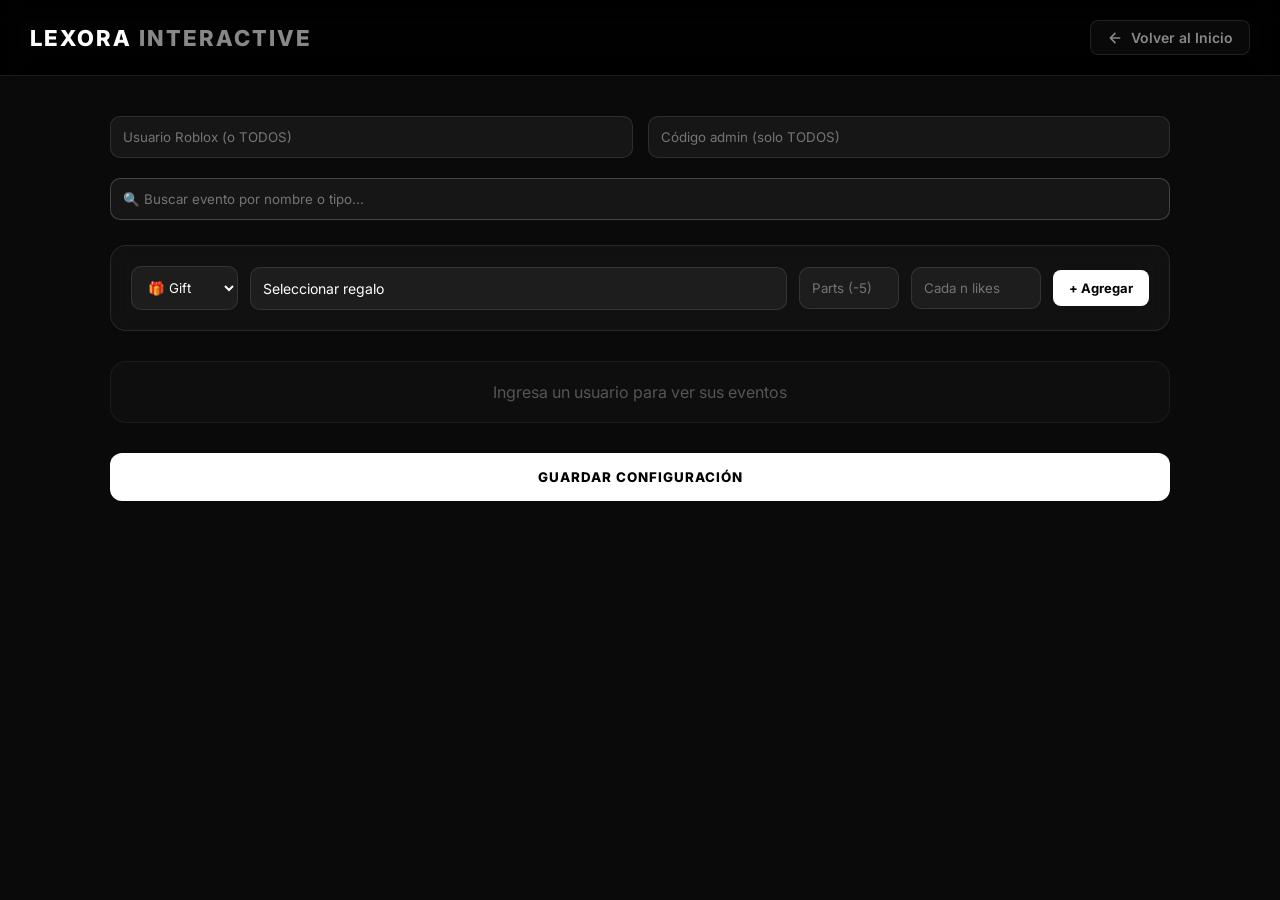
==== public/interactivo.html @ b0eba1b8 "Rename interactivoR.html to interactivo.html" ====
<!DOCTYPE html>
<html lang="es">
<head>
<meta charset="UTF-8">
<meta name="viewport" content="width=device-width, initial-scale=1.0">
<title>Lexora Interactive | Dashboard</title>
<link href="https://fonts.googleapis.com/css2?family=Inter:wght@400;600;700;800&display=swap" rel="stylesheet">

<style>
    /* RESET Y BASES */
    *{margin:0;padding:0;box-sizing:border-box;font-family:'Inter',sans-serif;}

    body{
        background:#0a0a0a;
        color:#ffffff;
        /* Eliminado el gradiente púrpura por un look sólido y limpio */
        min-height: 100vh;
    }

    /* HEADER MONOCROMÁTICO */
    .header {
        display: flex;
        justify-content: space-between;
        align-items: center;
        padding: 20px 30px;
        background: rgba(0, 0, 0, 0.9);
        backdrop-filter: blur(12px);
        border-bottom: 1px solid rgba(255, 255, 255, 0.1);
        position: sticky;
        top: 0;
        z-index: 100;
    }

    .logo {
        font-size: 22px;
        font-weight: 800;
        letter-spacing: 2px;
        color: #fff;
    }

    /* BOTÓN VOLVER */
    .back-btn {
        text-decoration: none;
        color: #888;
        background: rgba(255, 255, 255, 0.03);
        padding: 8px 16px;
        border-radius: 8px;
        font-size: 14px;
        font-weight: 600;
        border: 1px solid rgba(255, 255, 255, 0.1);
        transition: 0.3s;
        display: flex;
        align-items: center;
        gap: 8px;
    }

    .back-btn:hover {
        background: #fff;
        color: #000;
        border-color: #fff;
    }

    /* CONTAINER */
    .container{
        padding: 40px 20px;
        max-width: 1100px;
        margin: auto;
    }

    /* GRID DE INPUTS */
    .top-controls {
        display: grid;
        grid-template-columns: 1fr 1fr;
        gap: 15px;
        margin-bottom: 20px;
    }

    input, select{
        padding:12px;
        border-radius:10px;
        border:1px solid rgba(255,255,255,0.1);
        background:rgba(255,255,255,0.05);
        color:white;
        outline:none;
        transition:0.2s;
    }

    input:focus, select:focus{
        border-color:#fff;
        box-shadow:0 0 10px rgba(255,255,255,0.1);
    }

    .search{
        width:100%;
        margin-bottom: 25px;
        border-color: rgba(255,255,255,0.2);
    }

    /* PANEL DE AGREGAR */
    .add-box{
        display:flex;
        gap:12px;
        flex-wrap:wrap;
        margin-bottom:30px;
        padding:20px;
        border-radius:16px;
        background: rgba(255,255,255,0.03);
        border: 1px solid rgba(255,255,255,0.1);
        backdrop-filter: blur(10px);
        align-items: center;
    }

    /* SELECTOR */
    .selector{ position:relative; min-width:200px; flex: 1; }
    .selected{
        background:rgba(255,255,255,0.05);
        padding:12px;
        border-radius:10px;
        cursor:pointer;
        border:1px solid rgba(255,255,255,0.1);
        font-size: 14px;
    }

    .disabled-selector {
        opacity: 0.3;
        pointer-events: none;
    }

    .dropdown{
        position:absolute;
        width:100%;
        max-height:250px;
        overflow-y:auto;
        background:#111;
        border-radius:12px;
        margin-top:5px;
        display:none;
        border:1px solid rgba(255,255,255,0.2);
        z-index:110;
    }

    .item{
        display:flex;
        align-items:center;
        gap:10px;
        padding:10px;
        cursor:pointer;
        transition:0.2s;
    }
    .item:hover{ background:rgba(255,255,255,0.1); }
    .item img{ 
        width:30px; 
        height:30px; 
        border-radius: 4px; 
        filter: grayscale(1); /* Opcional: imágenes en BN */
    }

    /* TABLA */
    .table-container {
        width: 100%;
        overflow-x: auto;
        background: rgba(255,255,255,0.02);
        border-radius: 16px;
        border: 1px solid rgba(255,255,255,0.05);
    }

    .table{
        width:100%;
        border-collapse:collapse;
    }

    .table th{
        padding:15px;
        text-align:left;
        color:#888;
        font-size:11px;
        text-transform: uppercase;
        letter-spacing:1.5px;
        background: rgba(255,255,255,0.05);
    }

    .row td{
        padding:15px;
        border-bottom:1px solid rgba(255,255,255,0.05);
        font-size: 14px;
    }

    /* BOTONES */
    .btn{
        padding:10px 16px;
        border:none;
        border-radius:8px;
        cursor:pointer;
        font-weight:700;
        transition:0.2s;
        font-size: 13px;
    }

    .test{ 
        background:#fff; 
        color:#000; 
    }
    .test:hover { 
        background: #ccc; 
        transform: translateY(-2px); 
    }

    .delete-btn { 
        background: transparent; 
        color: #888; 
        border: 1px solid rgba(255, 255, 255, 0.2); 
    }
    .delete-btn:hover { 
        background: #ff3333; /* Un toque de rojo para peligro es estándar, pero puedes usar #fff para BN total */
        color: white; 
        border-color: #ff3333;
    }

    .save{
        margin-top:30px;
        width:100%;
        padding:16px;
        border-radius:12px;
        background: #fff; /* Fondo blanco */
        color: #000; /* Texto negro */
        font-weight:800;
        border:none;
        cursor: pointer;
        text-transform: uppercase;
        letter-spacing: 1px;
        transition: 0.3s;
    }
    .save:hover { 
        background: #eee;
        box-shadow: 0 5px 20px rgba(255, 255, 255, 0.1); 
    }

</style>
</head>

<body>

<header class="header">
    <div class="logo">LEXORA <span style="color:#888">INTERACTIVE</span></div>
    <a href="index.html" class="back-btn">
        <svg width="16" height="16" viewBox="0 0 24 24" fill="none" stroke="currentColor" stroke-width="2.5" stroke-linecap="round" stroke-linejoin="round"><path d="M19 12H5M12 19l-7-7 7-7"/></svg>
        Volver al Inicio
    </a>
</header>

<div class="container">

    <div class="top-controls">
        <input id="robloxUser" placeholder="Usuario Roblox (o TODOS)">
        <input id="adminCode" type="password" placeholder="Código admin (solo TODOS)">
    </div>

    <input class="search" placeholder="🔍 Buscar evento por nombre o tipo..." onkeyup="filter()" id="search">

    <div class="add-box">
        <select id="type" onchange="checkType()">
            <option value="gift">🎁 Gift</option>
            <option value="like">❤️ Like</option>
            <option value="follow">➕ Follow</option>
            <option value="win">🏆 Win</option> 
        </select>

        <div id="giftSelector" class="selector">
            <div class="selected" onclick="toggleDropdown()" id="selectedBox">
                <span id="selectedText">Seleccionar regalo</span>
            </div>
            <div id="dropdown" class="dropdown"></div>
        </div>

        <input id="newParts" style="width: 100px;" placeholder="Parts (-5)">
        <input id="targetLikes" style="width: 130px;" placeholder="Cada n likes">
        <button class="btn test" onclick="add()">+ Agregar</button>
    </div>

    <div class="table-container">
        <table class="table" id="table"></table>
    </div>

    <button class="save" onclick="save()">Guardar Configuración</button>

</div>

<script>
    // La lógica de JavaScript se mantiene intacta
    let allEvents = JSON.parse(localStorage.getItem("eventsByUser")) || {}
    let selectedGift = ""
    let giftImages = {}

    function checkType() {
        const type = document.getElementById("type").value;
        const giftSelector = document.getElementById("selectedBox");
        const selectedText = document.getElementById("selectedText");

        if (type === "like" || type === "follow") {
            giftSelector.classList.add("disabled-selector");
            selectedText.innerText = "Ninguno";
            selectedGift = "Ninguno";
        } else {
            giftSelector.classList.remove("disabled-selector");
            selectedText.innerText = "Seleccionar regalo";
            selectedGift = "";
        }
    }

    function getUser(){
        const user = document.getElementById("robloxUser").value.trim()
        const code = document.getElementById("adminCode").value.trim()
        if(user.toLowerCase() === "todos"){
            if(code !== "admin24"){ return null }
            return "ALL_USERS"
        }
        return user || null;
    }

    function toggleDropdown(){
        const d = document.getElementById("dropdown")
        d.style.display = d.style.display === "block" ? "none" : "block"
    }

    async function loadGifts(){
        try {
            const res = await fetch("/gift-list")
            const gifts = await res.json()
            const dropdown = document.getElementById("dropdown")

            gifts.forEach(g=>{
                giftImages[g.name.toLowerCase()] = g.image
                const div = document.createElement("div")
                div.className = "item"
                div.innerHTML = `<img src="${g.image}" style="filter: grayscale(1)"><span>${g.name}</span>`
                div.onclick = ()=>{
                    selectedGift = g.name
                    document.getElementById("selectedText").innerText = g.name
                    dropdown.style.display = "none"
                }
                dropdown.appendChild(div)
            })
        } catch (e) { console.log("Error cargando regalos localmente") }
    }

    loadGifts()

    const table = document.getElementById("table")

    function render(){
        const user = getUser()
        if(!user) {
            table.innerHTML = "<tr><td style='text-align:center; padding:20px; color:#555;'>Ingresa un usuario para ver sus eventos</td></tr>";
            return;
        }

        table.innerHTML = `
        <tr>
            <th>Usuario</th>
            <th>Tipo</th>
            <th>Nombre</th>
            <th>Parts</th>
            <th>Meta</th>
            <th>Test</th>
            <th>Acción</th>
        </tr>`;

        if(!allEvents[user]) return

        Object.keys(allEvents[user]).forEach(name=>{
            const e = allEvents[user][name]
            const img = giftImages[name?.toLowerCase()]
            const row = document.createElement("tr")
            row.className="row"
            row.innerHTML = `
            <td>${user}</td>
            <td><span style="color:#fff; font-weight:bold">${e.type.toUpperCase()}</span></td>
            <td>${img?`<img src="${img}" style="width:20px; vertical-align:middle; margin-right:5px; filter: grayscale(1)">`:""} ${name}</td>
            <td><input value="${e.parts}" onchange="update('${name}',this.value)" style="width:60px; padding:5px;"></td>
            <td>${e.targetLikes||"-"}</td>
            <td>
                <input id="test-${name}" value="1" style="width:40px; padding:5px;">
                <button class="btn test" onclick="test('${name}')">TEST</button>
            </td>
            <td>
                <button class="btn delete-btn" onclick="deleteEvent('${name}')">Borrar</button>
            </td>`;
            table.appendChild(row)
        })
    }

    function add(){
        const user = getUser()
        if(!user) { alert("Usuario no válido"); return; }
        const type = document.getElementById("type").value
        const parts = Number(document.getElementById("newParts").value)
        const targetLikes = Number(document.getElementById("targetLikes").value)

        if(!allEvents[user]) allEvents[user] = {}
        let nameKey = (type === "gift") ? selectedGift : (type.charAt(0).toUpperCase() + type.slice(1));
        
        if(!nameKey || nameKey === "Seleccionar regalo") {
            alert("Selecciona un regalo primero");
            return;
        }

        let key = type==="gift"?selectedGift:type==="like"?"like_"+targetLikes:type;
        allEvents[user][key]={ type, parts, targetLikes, robloxUser:user }
        render()
    }

    function update(name,value){
        const user=getUser()
        if(allEvents[user][name]) allEvents[user][name].parts=Number(value)
    }

    function test(name){
        const user=getUser()
        alert(`Test enviado para ${name}`);
    }

    function deleteEvent(name) {
        const user = getUser()
        if(confirm(`¿Borrar evento: ${name}?`)) {
            delete allEvents[user][name] 
            render() 
            save() 
        }
    }

    function save(){
        localStorage.setItem("eventsByUser",JSON.stringify(allEvents))
        alert("¡Configuración guardada con éxito!")
    }

    function filter(){
        const s=document.getElementById("search").value.toLowerCase()
        document.querySelectorAll(".row").forEach(r=>{
            r.style.display=r.innerText.toLowerCase().includes(s)?"":"none"
        })
    }

    document.getElementById("robloxUser").addEventListener("input", render)
    render()
</script>

</body>
</html>
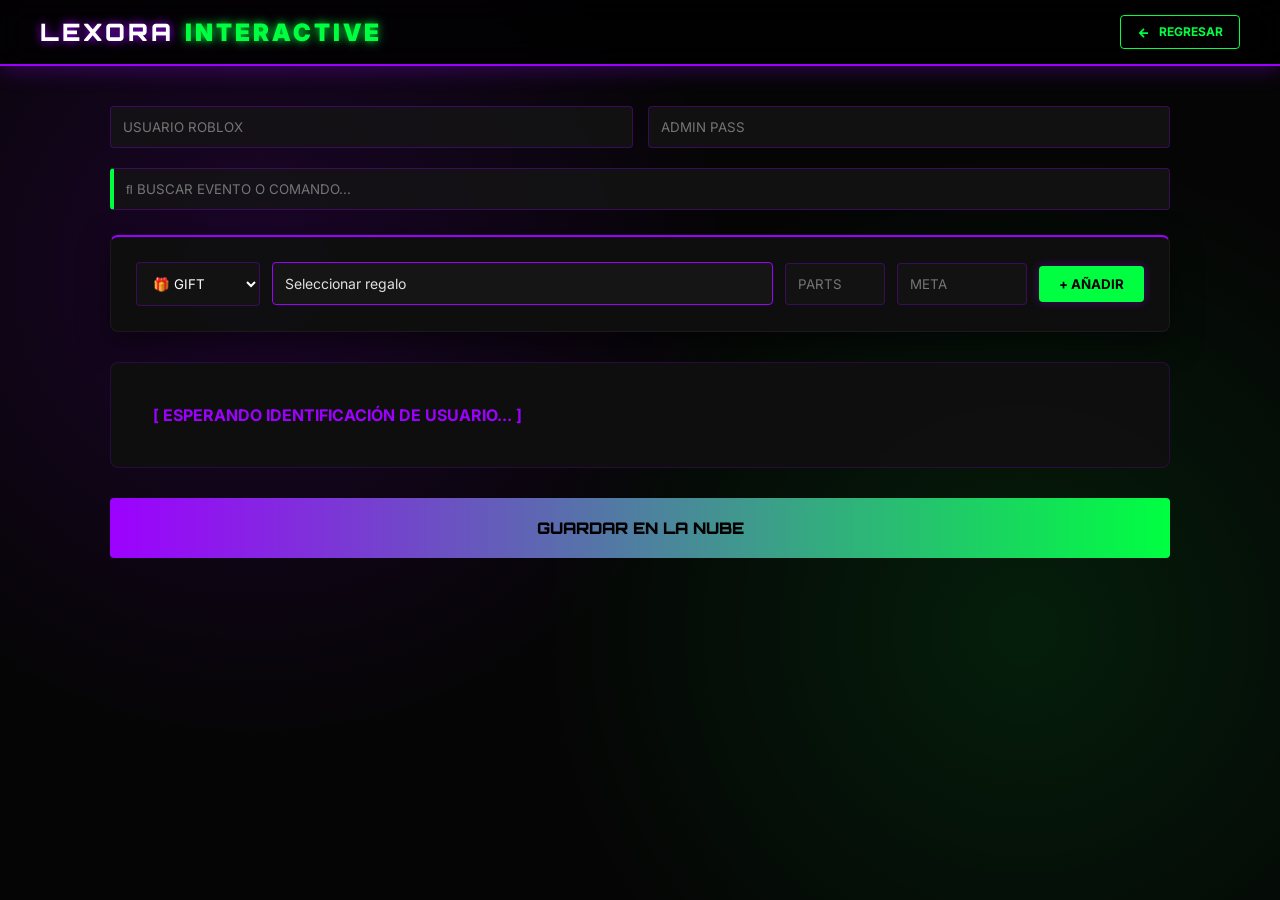
==== commit dbe49f7c: "Update interactivo.html" ====
--- a/public/interactivo.html
+++ b/public/interactivo.html
@@ -3,71 +3,85 @@
 <head>
 <meta charset="UTF-8">
 <meta name="viewport" content="width=device-width, initial-scale=1.0">
-<title>Lexora Interactive | Dashboard</title>
-<link href="https://fonts.googleapis.com/css2?family=Inter:wght@400;600;700;800&display=swap" rel="stylesheet">
+<title>Lexora Interactive | Gamer Dashboard</title>
+<link href="https://fonts.googleapis.com/css2?family=Orbitron:wght@400;700;900&family=Inter:wght@400;600&display=swap" rel="stylesheet">
 
 <style>
-    /* RESET Y BASES */
+    /* VARIABLES DE COLOR GAMER */
+    :root {
+        --neon-green: #00ff41;
+        --neon-purple: #9d00ff;
+        --dark-bg: #050505;
+        --card-bg: rgba(15, 15, 15, 0.95);
+        --glow: 0 0 10px rgba(157, 0, 255, 0.5);
+    }
+
     *{margin:0;padding:0;box-sizing:border-box;font-family:'Inter',sans-serif;}
 
-    body{
-        background:#0a0a0a;
-        color:#ffffff;
-        /* Eliminado el gradiente púrpura por un look sólido y limpio */
+    body {
+        background: var(--dark-bg);
+        color: #e0e0e0;
+        background-image: 
+            radial-gradient(circle at 20% 30%, rgba(157, 0, 255, 0.15) 0%, transparent 40%),
+            radial-gradient(circle at 80% 70%, rgba(0, 255, 65, 0.1) 0%, transparent 40%);
         min-height: 100vh;
     }
 
-    /* HEADER MONOCROMÁTICO */
+    h1, .logo, .save, th {
+        font-family: 'Orbitron', sans-serif;
+    }
+
+    /* HEADER GAMER */
     .header {
         display: flex;
         justify-content: space-between;
         align-items: center;
-        padding: 20px 30px;
-        background: rgba(0, 0, 0, 0.9);
-        backdrop-filter: blur(12px);
-        border-bottom: 1px solid rgba(255, 255, 255, 0.1);
+        padding: 15px 40px;
+        background: rgba(0, 0, 0, 0.8);
+        backdrop-filter: blur(15px);
+        border-bottom: 2px solid var(--neon-purple);
+        box-shadow: 0 4px 20px rgba(157, 0, 255, 0.3);
         position: sticky;
         top: 0;
         z-index: 100;
     }
 
     .logo {
-        font-size: 22px;
-        font-weight: 800;
-        letter-spacing: 2px;
+        font-size: 24px;
+        font-weight: 900;
+        letter-spacing: 3px;
         color: #fff;
-    }
-
-    /* BOTÓN VOLVER */
+        text-shadow: 0 0 10px var(--neon-purple);
+    }
+
+    .logo span { color: var(--neon-green); text-shadow: 0 0 10px var(--neon-green); }
+
     .back-btn {
         text-decoration: none;
-        color: #888;
-        background: rgba(255, 255, 255, 0.03);
+        color: var(--neon-green);
+        background: transparent;
         padding: 8px 16px;
-        border-radius: 8px;
-        font-size: 14px;
-        font-weight: 600;
-        border: 1px solid rgba(255, 255, 255, 0.1);
+        border-radius: 4px;
+        font-size: 12px;
+        font-weight: 700;
+        border: 1px solid var(--neon-green);
         transition: 0.3s;
-        display: flex;
-        align-items: center;
-        gap: 8px;
+        text-transform: uppercase;
     }
 
     .back-btn:hover {
-        background: #fff;
+        background: var(--neon-green);
         color: #000;
-        border-color: #fff;
-    }
-
-    /* CONTAINER */
-    .container{
+        box-shadow: 0 0 15px var(--neon-green);
+    }
+
+    .container {
         padding: 40px 20px;
         max-width: 1100px;
         margin: auto;
     }
 
-    /* GRID DE INPUTS */
+    /* INPUTS ESTILO HUD */
     .top-controls {
         display: grid;
         grid-template-columns: 1fr 1fr;
@@ -75,165 +89,136 @@
         margin-bottom: 20px;
     }
 
-    input, select{
-        padding:12px;
-        border-radius:10px;
-        border:1px solid rgba(255,255,255,0.1);
-        background:rgba(255,255,255,0.05);
-        color:white;
-        outline:none;
-        transition:0.2s;
-    }
-
-    input:focus, select:focus{
-        border-color:#fff;
-        box-shadow:0 0 10px rgba(255,255,255,0.1);
-    }
-
-    .search{
-        width:100%;
+    input, select {
+        padding: 12px;
+        border-radius: 4px;
+        border: 1px solid rgba(157, 0, 255, 0.3);
+        background: rgba(20, 20, 20, 0.8);
+        color: white;
+        outline: none;
+        transition: 0.3s;
+    }
+
+    input:focus, select:focus {
+        border-color: var(--neon-green);
+        box-shadow: 0 0 10px rgba(0, 255, 65, 0.3);
+    }
+
+    .search {
+        width: 100%;
         margin-bottom: 25px;
-        border-color: rgba(255,255,255,0.2);
+        border-left: 4px solid var(--neon-green);
     }
 
     /* PANEL DE AGREGAR */
-    .add-box{
-        display:flex;
-        gap:12px;
-        flex-wrap:wrap;
-        margin-bottom:30px;
-        padding:20px;
-        border-radius:16px;
-        background: rgba(255,255,255,0.03);
-        border: 1px solid rgba(255,255,255,0.1);
-        backdrop-filter: blur(10px);
+    .add-box {
+        display: flex;
+        gap: 12px;
+        flex-wrap: wrap;
+        margin-bottom: 30px;
+        padding: 25px;
+        border-radius: 8px;
+        background: var(--card-bg);
+        border: 1px solid rgba(255, 255, 255, 0.05);
+        border-top: 2px solid var(--neon-purple);
         align-items: center;
-    }
-
-    /* SELECTOR */
-    .selector{ position:relative; min-width:200px; flex: 1; }
-    .selected{
-        background:rgba(255,255,255,0.05);
-        padding:12px;
-        border-radius:10px;
-        cursor:pointer;
-        border:1px solid rgba(255,255,255,0.1);
+        box-shadow: 0 10px 30px rgba(0,0,0,0.5);
+    }
+
+    /* SELECTOR DROPDOWN */
+    .selected {
+        background: #151515;
+        padding: 12px;
+        border-radius: 4px;
+        cursor: pointer;
+        border: 1px solid var(--neon-purple);
         font-size: 14px;
     }
 
-    .disabled-selector {
-        opacity: 0.3;
-        pointer-events: none;
-    }
-
-    .dropdown{
-        position:absolute;
-        width:100%;
-        max-height:250px;
-        overflow-y:auto;
-        background:#111;
-        border-radius:12px;
-        margin-top:5px;
-        display:none;
-        border:1px solid rgba(255,255,255,0.2);
-        z-index:110;
-    }
-
-    .item{
-        display:flex;
-        align-items:center;
-        gap:10px;
-        padding:10px;
-        cursor:pointer;
-        transition:0.2s;
-    }
-    .item:hover{ background:rgba(255,255,255,0.1); }
-    .item img{ 
-        width:30px; 
-        height:30px; 
-        border-radius: 4px; 
-        filter: grayscale(1); /* Opcional: imágenes en BN */
-    }
-
-    /* TABLA */
+    .dropdown {
+        background: #111;
+        border: 1px solid var(--neon-purple);
+        box-shadow: 0 0 20px rgba(157, 0, 255, 0.2);
+    }
+
+    .item:hover { background: rgba(157, 0, 255, 0.2); color: var(--neon-green); }
+
+    /* TABLA CYBER */
     .table-container {
-        width: 100%;
-        overflow-x: auto;
-        background: rgba(255,255,255,0.02);
-        border-radius: 16px;
-        border: 1px solid rgba(255,255,255,0.05);
-    }
-
-    .table{
-        width:100%;
-        border-collapse:collapse;
-    }
-
-    .table th{
-        padding:15px;
-        text-align:left;
-        color:#888;
-        font-size:11px;
+        background: var(--card-bg);
+        border-radius: 8px;
+        border: 1px solid rgba(157, 0, 255, 0.2);
+        overflow: hidden;
+    }
+
+    .table th {
+        background: rgba(157, 0, 255, 0.1);
+        color: var(--neon-green);
+        padding: 18px;
+        font-size: 12px;
+        letter-spacing: 2px;
+    }
+
+    .row td {
+        padding: 15px;
+        border-bottom: 1px solid rgba(157, 0, 255, 0.1);
+        font-size: 14px;
+    }
+
+    .row:hover { background: rgba(255, 255, 255, 0.02); }
+
+    /* BOTONES */
+    .btn {
+        padding: 10px 20px;
+        border-radius: 4px;
+        cursor: pointer;
+        font-weight: 700;
         text-transform: uppercase;
-        letter-spacing:1.5px;
-        background: rgba(255,255,255,0.05);
-    }
-
-    .row td{
-        padding:15px;
-        border-bottom:1px solid rgba(255,255,255,0.05);
-        font-size: 14px;
-    }
-
-    /* BOTONES */
-    .btn{
-        padding:10px 16px;
-        border:none;
-        border-radius:8px;
-        cursor:pointer;
-        font-weight:700;
-        transition:0.2s;
-        font-size: 13px;
-    }
-
-    .test{ 
-        background:#fff; 
-        color:#000; 
+        transition: 0.3s;
+    }
+
+    .test { 
+        background: var(--neon-purple); 
+        color: white; 
+        border: none;
+        box-shadow: 0 0 10px rgba(157, 0, 255, 0.4);
     }
     .test:hover { 
-        background: #ccc; 
-        transform: translateY(-2px); 
+        background: #b133ff;
+        transform: scale(1.05);
     }
 
     .delete-btn { 
         background: transparent; 
-        color: #888; 
-        border: 1px solid rgba(255, 255, 255, 0.2); 
-    }
-    .delete-btn:hover { 
-        background: #ff3333; /* Un toque de rojo para peligro es estándar, pero puedes usar #fff para BN total */
-        color: white; 
-        border-color: #ff3333;
-    }
-
-    .save{
-        margin-top:30px;
-        width:100%;
-        padding:16px;
-        border-radius:12px;
-        background: #fff; /* Fondo blanco */
-        color: #000; /* Texto negro */
-        font-weight:800;
-        border:none;
+        color: #ff4444; 
+        border: 1px solid #ff4444;
+    }
+    .delete-btn:hover { background: #ff4444; color: white; }
+
+    .save {
+        margin-top: 30px;
+        width: 100%;
+        padding: 20px;
+        border-radius: 4px;
+        background: linear-gradient(90deg, var(--neon-purple), var(--neon-green));
+        color: #000;
+        font-weight: 900;
+        font-size: 16px;
+        border: none;
         cursor: pointer;
-        text-transform: uppercase;
-        letter-spacing: 1px;
-        transition: 0.3s;
-    }
+        transition: 0.4s;
+    }
+
     .save:hover { 
-        background: #eee;
-        box-shadow: 0 5px 20px rgba(255, 255, 255, 0.1); 
-    }
+        filter: brightness(1.2);
+        letter-spacing: 4px;
+        box-shadow: 0 0 30px rgba(0, 255, 65, 0.4);
+    }
+
+    /* Scrollbar Personalizada */
+    ::-webkit-scrollbar { width: 8px; }
+    ::-webkit-scrollbar-track { background: #050505; }
+    ::-webkit-scrollbar-thumb { background: var(--neon-purple); border-radius: 10px; }
 
 </style>
 </head>
@@ -241,52 +226,52 @@
 <body>
 
 <header class="header">
-    <div class="logo">LEXORA <span style="color:#888">INTERACTIVE</span></div>
+    <div class="logo">LEXORA <span>INTERACTIVE</span></div>
     <a href="index.html" class="back-btn">
-        <svg width="16" height="16" viewBox="0 0 24 24" fill="none" stroke="currentColor" stroke-width="2.5" stroke-linecap="round" stroke-linejoin="round"><path d="M19 12H5M12 19l-7-7 7-7"/></svg>
-        Volver al Inicio
+        <svg width="14" height="14" viewBox="0 0 24 24" fill="none" stroke="currentColor" stroke-width="3" style="vertical-align:middle; margin-right:5px"><path d="M19 12H5M12 19l-7-7 7-7"/></svg>
+        Regresar
     </a>
 </header>
 
 <div class="container">
 
     <div class="top-controls">
-        <input id="robloxUser" placeholder="Usuario Roblox (o TODOS)">
-        <input id="adminCode" type="password" placeholder="Código admin (solo TODOS)">
+        <input id="robloxUser" placeholder="USUARIO ROBLOX">
+        <input id="adminCode" type="password" placeholder="ADMIN PASS">
     </div>
 
-    <input class="search" placeholder="🔍 Buscar evento por nombre o tipo..." onkeyup="filter()" id="search">
+    <input class="search" placeholder=" BUSCAR EVENTO O COMANDO..." onkeyup="filter()" id="search">
 
     <div class="add-box">
         <select id="type" onchange="checkType()">
-            <option value="gift">🎁 Gift</option>
-            <option value="like">❤️ Like</option>
-            <option value="follow">➕ Follow</option>
-            <option value="win">🏆 Win</option> 
+            <option value="gift">🎁 GIFT</option>
+            <option value="like">❤️ LIKE</option>
+            <option value="follow">➕ FOLLOW</option>
+            <option value="win">🏆 WIN</option> 
         </select>
 
-        <div id="giftSelector" class="selector">
+        <div id="giftSelector" class="selector" style="position:relative; flex: 1; min-width:200px;">
             <div class="selected" onclick="toggleDropdown()" id="selectedBox">
                 <span id="selectedText">Seleccionar regalo</span>
             </div>
-            <div id="dropdown" class="dropdown"></div>
+            <div id="dropdown" class="dropdown" style="position:absolute; width:100%; max-height:250px; overflow-y:auto; margin-top:5px; display:none; z-index:110; border-radius:4px;"></div>
         </div>
 
-        <input id="newParts" style="width: 100px;" placeholder="Parts (-5)">
-        <input id="targetLikes" style="width: 130px;" placeholder="Cada n likes">
-        <button class="btn test" onclick="add()">+ Agregar</button>
+        <input id="newParts" style="width: 100px;" placeholder="PARTS">
+        <input id="targetLikes" style="width: 130px;" placeholder="META">
+        <button class="btn test" onclick="add()" style="background:var(--neon-green); color:#000">+ AÑADIR</button>
     </div>
 
     <div class="table-container">
         <table class="table" id="table"></table>
     </div>
 
-    <button class="save" onclick="save()">Guardar Configuración</button>
+    <button class="save" onclick="save()">GUARDAR EN LA NUBE</button>
 
 </div>
 
 <script>
-    // La lógica de JavaScript se mantiene intacta
+    // Se mantiene tu lógica original de JS (solo se quitan los filtros grayscale de las imágenes para que luzcan mejor)
     let allEvents = JSON.parse(localStorage.getItem("eventsByUser")) || {}
     let selectedGift = ""
     let giftImages = {}
@@ -297,11 +282,13 @@
         const selectedText = document.getElementById("selectedText");
 
         if (type === "like" || type === "follow") {
-            giftSelector.classList.add("disabled-selector");
-            selectedText.innerText = "Ninguno";
+            giftSelector.style.opacity = "0.3";
+            giftSelector.style.pointerEvents = "none";
+            selectedText.innerText = "N/A";
             selectedGift = "Ninguno";
         } else {
-            giftSelector.classList.remove("disabled-selector");
+            giftSelector.style.opacity = "1";
+            giftSelector.style.pointerEvents = "auto";
             selectedText.innerText = "Seleccionar regalo";
             selectedGift = "";
         }
@@ -332,7 +319,8 @@
                 giftImages[g.name.toLowerCase()] = g.image
                 const div = document.createElement("div")
                 div.className = "item"
-                div.innerHTML = `<img src="${g.image}" style="filter: grayscale(1)"><span>${g.name}</span>`
+                div.style.cssText = "display:flex; align-items:center; gap:10px; padding:10px; cursor:pointer; transition:0.2s;"
+                div.innerHTML = `<img src="${g.image}" style="width:30px; height:30px; border-radius:4px;"><span>${g.name}</span>`
                 div.onclick = ()=>{
                     selectedGift = g.name
                     document.getElementById("selectedText").innerText = g.name
@@ -340,7 +328,7 @@
                 }
                 dropdown.appendChild(div)
             })
-        } catch (e) { console.log("Error cargando regalos localmente") }
+        } catch (e) { console.log("Usando placeholders para visualización") }
     }
 
     loadGifts()
@@ -350,19 +338,19 @@
     function render(){
         const user = getUser()
         if(!user) {
-            table.innerHTML = "<tr><td style='text-align:center; padding:20px; color:#555;'>Ingresa un usuario para ver sus eventos</td></tr>";
+            table.innerHTML = "<tr><td style='text-align:center; padding:40px; color:var(--neon-purple); font-weight:bold;'>[ ESPERANDO IDENTIFICACIÓN DE USUARIO... ]</td></tr>";
             return;
         }
 
         table.innerHTML = `
         <tr>
-            <th>Usuario</th>
-            <th>Tipo</th>
-            <th>Nombre</th>
-            <th>Parts</th>
-            <th>Meta</th>
-            <th>Test</th>
-            <th>Acción</th>
+            <th>USUARIO</th>
+            <th>TIPO</th>
+            <th>EVENTO</th>
+            <th>PARTS</th>
+            <th>META</th>
+            <th>TEST</th>
+            <th>ACCIÓN</th>
         </tr>`;
 
         if(!allEvents[user]) return
@@ -373,17 +361,16 @@
             const row = document.createElement("tr")
             row.className="row"
             row.innerHTML = `
-            <td>${user}</td>
-            <td><span style="color:#fff; font-weight:bold">${e.type.toUpperCase()}</span></td>
-            <td>${img?`<img src="${img}" style="width:20px; vertical-align:middle; margin-right:5px; filter: grayscale(1)">`:""} ${name}</td>
-            <td><input value="${e.parts}" onchange="update('${name}',this.value)" style="width:60px; padding:5px;"></td>
+            <td style="color:var(--neon-green)">${user}</td>
+            <td><span style="color:var(--neon-purple); font-weight:bold">${e.type.toUpperCase()}</span></td>
+            <td>${img?`<img src="${img}" style="width:24px; vertical-align:middle; margin-right:8px; border-radius:2px;">`:""} ${name}</td>
+            <td><input value="${e.parts}" onchange="update('${name}',this.value)" style="width:70px; padding:5px; border-color:var(--neon-green)"></td>
             <td>${e.targetLikes||"-"}</td>
             <td>
-                <input id="test-${name}" value="1" style="width:40px; padding:5px;">
-                <button class="btn test" onclick="test('${name}')">TEST</button>
+                <button class="btn test" onclick="test('${name}')" style="padding:5px 10px; font-size:10px;">EJECUTAR</button>
             </td>
             <td>
-                <button class="btn delete-btn" onclick="deleteEvent('${name}')">Borrar</button>
+                <button class="btn delete-btn" onclick="deleteEvent('${name}')" style="padding:5px 10px; font-size:10px;">X</button>
             </td>`;
             table.appendChild(row)
         })
@@ -391,7 +378,7 @@
 
     function add(){
         const user = getUser()
-        if(!user) { alert("Usuario no válido"); return; }
+        if(!user) { alert("ERROR: Usuario no identificado"); return; }
         const type = document.getElementById("type").value
         const parts = Number(document.getElementById("newParts").value)
         const targetLikes = Number(document.getElementById("targetLikes").value)
@@ -400,7 +387,7 @@
         let nameKey = (type === "gift") ? selectedGift : (type.charAt(0).toUpperCase() + type.slice(1));
         
         if(!nameKey || nameKey === "Seleccionar regalo") {
-            alert("Selecciona un regalo primero");
+            alert("Selecciona un elemento de la lista");
             return;
         }
 
@@ -415,13 +402,12 @@
     }
 
     function test(name){
-        const user=getUser()
-        alert(`Test enviado para ${name}`);
+        alert(`SEÑAL ENVIADA: Ejecutando test para ${name}`);
     }
 
     function deleteEvent(name) {
         const user = getUser()
-        if(confirm(`¿Borrar evento: ${name}?`)) {
+        if(confirm(`¿ELIMINAR ${name}?`)) {
             delete allEvents[user][name] 
             render() 
             save() 
@@ -430,7 +416,7 @@
 
     function save(){
         localStorage.setItem("eventsByUser",JSON.stringify(allEvents))
-        alert("¡Configuración guardada con éxito!")
+        alert("SISTEMA ACTUALIZADO: Datos guardados.")
     }
 
     function filter(){
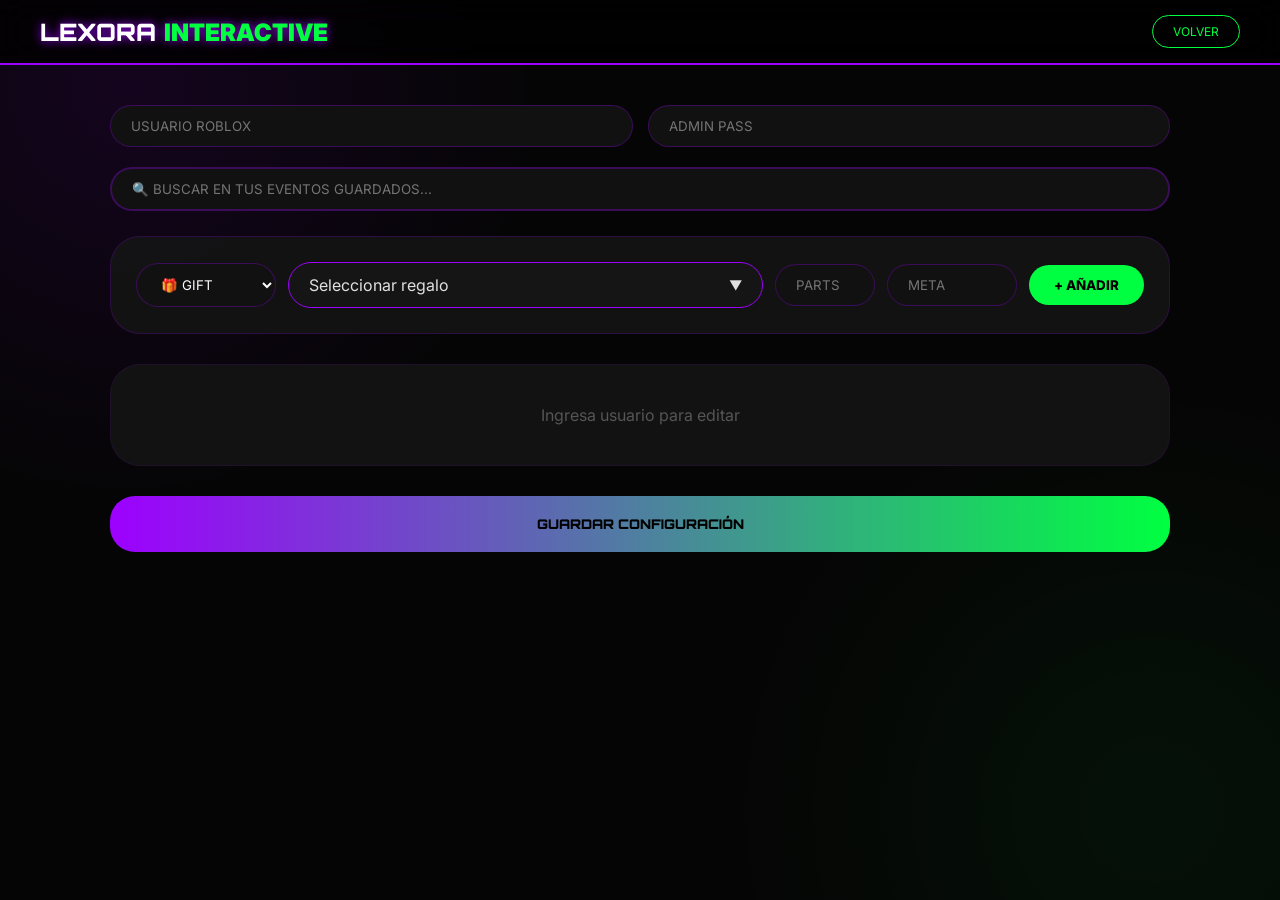
==== commit 41dd367f: "Update interactivo.html" ====
--- a/public/interactivo.html
+++ b/public/interactivo.html
@@ -7,13 +7,12 @@
 <link href="https://fonts.googleapis.com/css2?family=Orbitron:wght@400;700;900&family=Inter:wght@400;600&display=swap" rel="stylesheet">
 
 <style>
-    /* VARIABLES DE COLOR GAMER */
     :root {
         --neon-green: #00ff41;
         --neon-purple: #9d00ff;
         --dark-bg: #050505;
-        --card-bg: rgba(15, 15, 15, 0.95);
-        --glow: 0 0 10px rgba(157, 0, 255, 0.5);
+        --card-bg: rgba(20, 20, 20, 0.9);
+        --radius: 25px; /* Bordes extra redondos */
     }
 
     *{margin:0;padding:0;box-sizing:border-box;font-family:'Inter',sans-serif;}
@@ -22,16 +21,12 @@
         background: var(--dark-bg);
         color: #e0e0e0;
         background-image: 
-            radial-gradient(circle at 20% 30%, rgba(157, 0, 255, 0.15) 0%, transparent 40%),
-            radial-gradient(circle at 80% 70%, rgba(0, 255, 65, 0.1) 0%, transparent 40%);
+            radial-gradient(circle at 10% 10%, rgba(157, 0, 255, 0.1) 0%, transparent 30%),
+            radial-gradient(circle at 90% 90%, rgba(0, 255, 65, 0.05) 0%, transparent 30%);
         min-height: 100vh;
     }
 
-    h1, .logo, .save, th {
-        font-family: 'Orbitron', sans-serif;
-    }
-
-    /* HEADER GAMER */
+    /* HEADER */
     .header {
         display: flex;
         justify-content: space-between;
@@ -40,75 +35,40 @@
         background: rgba(0, 0, 0, 0.8);
         backdrop-filter: blur(15px);
         border-bottom: 2px solid var(--neon-purple);
-        box-shadow: 0 4px 20px rgba(157, 0, 255, 0.3);
         position: sticky;
-        top: 0;
-        z-index: 100;
-    }
-
-    .logo {
-        font-size: 24px;
-        font-weight: 900;
-        letter-spacing: 3px;
-        color: #fff;
-        text-shadow: 0 0 10px var(--neon-purple);
-    }
-
-    .logo span { color: var(--neon-green); text-shadow: 0 0 10px var(--neon-green); }
+        top: 0; z-index: 1000;
+    }
+
+    .logo { font-family: 'Orbitron'; font-size: 24px; font-weight: 900; color: #fff; text-shadow: 0 0 10px var(--neon-purple); }
+    .logo span { color: var(--neon-green); }
 
     .back-btn {
         text-decoration: none;
         color: var(--neon-green);
-        background: transparent;
-        padding: 8px 16px;
-        border-radius: 4px;
+        padding: 8px 20px;
+        border-radius: var(--radius);
+        border: 1px solid var(--neon-green);
         font-size: 12px;
-        font-weight: 700;
-        border: 1px solid var(--neon-green);
         transition: 0.3s;
-        text-transform: uppercase;
-    }
-
-    .back-btn:hover {
-        background: var(--neon-green);
-        color: #000;
-        box-shadow: 0 0 15px var(--neon-green);
-    }
-
-    .container {
-        padding: 40px 20px;
-        max-width: 1100px;
-        margin: auto;
-    }
-
-    /* INPUTS ESTILO HUD */
-    .top-controls {
-        display: grid;
-        grid-template-columns: 1fr 1fr;
-        gap: 15px;
-        margin-bottom: 20px;
-    }
-
+    }
+    .back-btn:hover { background: var(--neon-green); color: #000; box-shadow: 0 0 15px var(--neon-green); }
+
+    .container { padding: 40px 20px; max-width: 1100px; margin: auto; }
+
+    /* INPUTS REDONDOS */
     input, select {
-        padding: 12px;
-        border-radius: 4px;
+        padding: 12px 20px;
+        border-radius: var(--radius);
         border: 1px solid rgba(157, 0, 255, 0.3);
-        background: rgba(20, 20, 20, 0.8);
+        background: #111;
         color: white;
         outline: none;
         transition: 0.3s;
     }
-
-    input:focus, select:focus {
-        border-color: var(--neon-green);
-        box-shadow: 0 0 10px rgba(0, 255, 65, 0.3);
-    }
-
-    .search {
-        width: 100%;
-        margin-bottom: 25px;
-        border-left: 4px solid var(--neon-green);
-    }
+    input:focus { border-color: var(--neon-green); box-shadow: 0 0 10px rgba(0, 255, 65, 0.2); }
+
+    .top-controls { display: grid; grid-template-columns: 1fr 1fr; gap: 15px; margin-bottom: 20px; }
+    .search { width: 100%; margin-bottom: 25px; border-width: 2px; }
 
     /* PANEL DE AGREGAR */
     .add-box {
@@ -117,109 +77,89 @@
         flex-wrap: wrap;
         margin-bottom: 30px;
         padding: 25px;
-        border-radius: 8px;
+        border-radius: 30px;
         background: var(--card-bg);
-        border: 1px solid rgba(255, 255, 255, 0.05);
-        border-top: 2px solid var(--neon-purple);
+        border: 1px solid rgba(157, 0, 255, 0.2);
         align-items: center;
-        box-shadow: 0 10px 30px rgba(0,0,0,0.5);
-    }
-
-    /* SELECTOR DROPDOWN */
-    .selected {
+    }
+
+    /* SELECTOR CON BUSCADOR */
+    .selector-wrapper { position: relative; flex: 1; min-width: 250px; }
+    .selected-box {
         background: #151515;
-        padding: 12px;
-        border-radius: 4px;
+        padding: 12px 20px;
+        border-radius: var(--radius);
         cursor: pointer;
         border: 1px solid var(--neon-purple);
-        font-size: 14px;
-    }
-
-    .dropdown {
-        background: #111;
+        display: flex;
+        justify-content: space-between;
+        align-items: center;
+    }
+
+    .dropdown-content {
+        position: absolute;
+        top: calc(100% + 10px);
+        width: 100%;
+        background: #0f0f0f;
         border: 1px solid var(--neon-purple);
-        box-shadow: 0 0 20px rgba(157, 0, 255, 0.2);
-    }
-
+        border-radius: 20px;
+        display: none;
+        z-index: 1100;
+        overflow: hidden;
+        box-shadow: 0 10px 30px rgba(0,0,0,0.8);
+    }
+
+    .dropdown-search {
+        width: 90%;
+        margin: 10px 5%;
+        padding: 8px 15px;
+        font-size: 13px;
+        border-color: rgba(255,255,255,0.1);
+    }
+
+    .items-list { max-height: 200px; overflow-y: auto; }
+    .item {
+        display: flex;
+        align-items: center;
+        gap: 12px;
+        padding: 10px 20px;
+        cursor: pointer;
+        transition: 0.2s;
+    }
     .item:hover { background: rgba(157, 0, 255, 0.2); color: var(--neon-green); }
-
-    /* TABLA CYBER */
-    .table-container {
-        background: var(--card-bg);
-        border-radius: 8px;
-        border: 1px solid rgba(157, 0, 255, 0.2);
-        overflow: hidden;
-    }
-
-    .table th {
-        background: rgba(157, 0, 255, 0.1);
-        color: var(--neon-green);
-        padding: 18px;
-        font-size: 12px;
-        letter-spacing: 2px;
-    }
-
-    .row td {
-        padding: 15px;
-        border-bottom: 1px solid rgba(157, 0, 255, 0.1);
-        font-size: 14px;
-    }
-
-    .row:hover { background: rgba(255, 255, 255, 0.02); }
+    .item img { width: 30px; height: 30px; border-radius: 8px; }
+
+    /* TABLA */
+    .table-container { background: var(--card-bg); border-radius: 30px; border: 1px solid rgba(157, 0, 255, 0.1); overflow: hidden; }
+    .table { width: 100%; border-collapse: collapse; }
+    .table th { background: rgba(157, 0, 255, 0.1); color: var(--neon-green); padding: 20px; text-align: left; font-size: 11px; letter-spacing: 2px; }
+    .row td { padding: 15px 20px; border-bottom: 1px solid rgba(255,255,255,0.03); }
 
     /* BOTONES */
-    .btn {
-        padding: 10px 20px;
-        border-radius: 4px;
-        cursor: pointer;
-        font-weight: 700;
-        text-transform: uppercase;
-        transition: 0.3s;
-    }
-
-    .test { 
-        background: var(--neon-purple); 
-        color: white; 
-        border: none;
-        box-shadow: 0 0 10px rgba(157, 0, 255, 0.4);
-    }
-    .test:hover { 
-        background: #b133ff;
-        transform: scale(1.05);
-    }
-
-    .delete-btn { 
-        background: transparent; 
-        color: #ff4444; 
-        border: 1px solid #ff4444;
-    }
-    .delete-btn:hover { background: #ff4444; color: white; }
-
-    .save {
+    .btn-add { background: var(--neon-green); color: #000; font-weight: 800; padding: 12px 25px; border-radius: var(--radius); border: none; cursor: pointer; transition: 0.3s; }
+    .btn-add:hover { transform: scale(1.05); box-shadow: 0 0 20px var(--neon-green); }
+
+    .test-btn { background: var(--neon-purple); color: white; border: none; padding: 8px 15px; border-radius: 15px; cursor: pointer; }
+    .delete-btn { background: transparent; color: #ff4444; border: 1px solid #ff4444; padding: 8px 15px; border-radius: 15px; cursor: pointer; }
+
+    .save-btn {
         margin-top: 30px;
         width: 100%;
         padding: 20px;
-        border-radius: 4px;
+        border-radius: var(--radius);
         background: linear-gradient(90deg, var(--neon-purple), var(--neon-green));
         color: #000;
+        font-family: 'Orbitron';
         font-weight: 900;
-        font-size: 16px;
         border: none;
         cursor: pointer;
         transition: 0.4s;
     }
-
-    .save:hover { 
-        filter: brightness(1.2);
-        letter-spacing: 4px;
-        box-shadow: 0 0 30px rgba(0, 255, 65, 0.4);
-    }
-
-    /* Scrollbar Personalizada */
-    ::-webkit-scrollbar { width: 8px; }
-    ::-webkit-scrollbar-track { background: #050505; }
+    .save-btn:hover { letter-spacing: 3px; filter: brightness(1.2); }
+
+    /* Scrollbar */
+    ::-webkit-scrollbar { width: 6px; }
     ::-webkit-scrollbar-thumb { background: var(--neon-purple); border-radius: 10px; }
-
 </style>
 </head>
 
@@ -227,20 +167,16 @@
 
 <header class="header">
     <div class="logo">LEXORA <span>INTERACTIVE</span></div>
-    <a href="index.html" class="back-btn">
-        <svg width="14" height="14" viewBox="0 0 24 24" fill="none" stroke="currentColor" stroke-width="3" style="vertical-align:middle; margin-right:5px"><path d="M19 12H5M12 19l-7-7 7-7"/></svg>
-        Regresar
-    </a>
+    <a href="index.html" class="back-btn">VOLVER</a>
 </header>
 
 <div class="container">
-
     <div class="top-controls">
         <input id="robloxUser" placeholder="USUARIO ROBLOX">
         <input id="adminCode" type="password" placeholder="ADMIN PASS">
     </div>
 
-    <input class="search" placeholder=" BUSCAR EVENTO O COMANDO..." onkeyup="filter()" id="search">
+    <input class="search" placeholder="🔍 BUSCAR EN TUS EVENTOS GUARDADOS..." onkeyup="filterTable()" id="searchTable">
 
     <div class="add-box">
         <select id="type" onchange="checkType()">
@@ -250,185 +186,179 @@
             <option value="win">🏆 WIN</option> 
         </select>
 
-        <div id="giftSelector" class="selector" style="position:relative; flex: 1; min-width:200px;">
-            <div class="selected" onclick="toggleDropdown()" id="selectedBox">
+        <div class="selector-wrapper" id="giftWrapper">
+            <div class="selected-box" onclick="toggleDropdown()">
                 <span id="selectedText">Seleccionar regalo</span>
+                <small>▼</small>
             </div>
-            <div id="dropdown" class="dropdown" style="position:absolute; width:100%; max-height:250px; overflow-y:auto; margin-top:5px; display:none; z-index:110; border-radius:4px;"></div>
+            <div id="dropdown" class="dropdown-content">
+                <input type="text" class="dropdown-search" id="giftSearch" placeholder="Buscar regalo..." onkeyup="filterGifts(event)">
+                <div id="itemsList" class="items-list">
+                    </div>
+            </div>
         </div>
 
         <input id="newParts" style="width: 100px;" placeholder="PARTS">
         <input id="targetLikes" style="width: 130px;" placeholder="META">
-        <button class="btn test" onclick="add()" style="background:var(--neon-green); color:#000">+ AÑADIR</button>
+        <button class="btn-add" onclick="addEvent()">+ AÑADIR</button>
     </div>
 
     <div class="table-container">
-        <table class="table" id="table"></table>
+        <table class="table" id="mainTable"></table>
     </div>
 
-    <button class="save" onclick="save()">GUARDAR EN LA NUBE</button>
-
+    <button class="save-btn" onclick="saveData()">GUARDAR CONFIGURACIÓN</button>
 </div>
 
 <script>
-    // Se mantiene tu lógica original de JS (solo se quitan los filtros grayscale de las imágenes para que luzcan mejor)
-    let allEvents = JSON.parse(localStorage.getItem("eventsByUser")) || {}
-    let selectedGift = ""
-    let giftImages = {}
+    let allEvents = JSON.parse(localStorage.getItem("eventsByUser")) || {};
+    let selectedGiftName = "";
+    let giftImages = {};
+    let giftsData = []; // Para el buscador
+
+    function toggleDropdown() {
+        const d = document.getElementById("dropdown");
+        d.style.display = d.style.display === "block" ? "none" : "block";
+        if(d.style.display === "block") document.getElementById("giftSearch").focus();
+    }
+
+    // Cerrar dropdown si se hace click fuera
+    window.onclick = function(event) {
+        if (!event.target.closest('.selector-wrapper')) {
+            document.getElementById("dropdown").style.display = "none";
+        }
+    }
+
+    async function loadGifts() {
+        try {
+            const res = await fetch("/gift-list");
+            giftsData = await res.json();
+            renderGiftList(giftsData);
+        } catch (e) { 
+            console.log("Error cargando lista");
+            // Placeholder para test
+            giftsData = [{name: "Rose", image: ""}, {name: "Coffee", image: ""}, {name: "TikTok", image: ""}];
+            renderGiftList(giftsData);
+        }
+    }
+
+    function renderGiftList(list) {
+        const container = document.getElementById("itemsList");
+        container.innerHTML = "";
+        list.forEach(g => {
+            giftImages[g.name.toLowerCase()] = g.image;
+            const div = document.createElement("div");
+            div.className = "item";
+            div.innerHTML = `<img src="${g.image || 'https://via.placeholder.com/30'}"><span>${g.name}</span>`;
+            div.onclick = () => {
+                selectedGiftName = g.name;
+                document.getElementById("selectedText").innerText = g.name;
+                document.getElementById("dropdown").style.display = "none";
+            };
+            container.appendChild(div);
+        });
+    }
+
+    function filterGifts(e) {
+        const text = e.target.value.toLowerCase();
+        const filtered = giftsData.filter(g => g.name.toLowerCase().includes(text));
+        renderGiftList(filtered);
+    }
 
     function checkType() {
         const type = document.getElementById("type").value;
-        const giftSelector = document.getElementById("selectedBox");
-        const selectedText = document.getElementById("selectedText");
-
-        if (type === "like" || type === "follow") {
-            giftSelector.style.opacity = "0.3";
-            giftSelector.style.pointerEvents = "none";
-            selectedText.innerText = "N/A";
-            selectedGift = "Ninguno";
+        const wrapper = document.getElementById("giftWrapper");
+        if (type !== "gift") {
+            wrapper.style.opacity = "0.3";
+            wrapper.style.pointerEvents = "none";
+            selectedGiftName = "N/A";
         } else {
-            giftSelector.style.opacity = "1";
-            giftSelector.style.pointerEvents = "auto";
-            selectedText.innerText = "Seleccionar regalo";
-            selectedGift = "";
+            wrapper.style.opacity = "1";
+            wrapper.style.pointerEvents = "auto";
+            selectedGiftName = "";
         }
     }
 
-    function getUser(){
-        const user = document.getElementById("robloxUser").value.trim()
-        const code = document.getElementById("adminCode").value.trim()
-        if(user.toLowerCase() === "todos"){
-            if(code !== "admin24"){ return null }
-            return "ALL_USERS"
-        }
+    function getUser() {
+        const user = document.getElementById("robloxUser").value.trim();
+        const code = document.getElementById("adminCode").value.trim();
+        if(user.toLowerCase() === "todos") return code === "admin24" ? "ALL_USERS" : null;
         return user || null;
     }
 
-    function toggleDropdown(){
-        const d = document.getElementById("dropdown")
-        d.style.display = d.style.display === "block" ? "none" : "block"
-    }
-
-    async function loadGifts(){
-        try {
-            const res = await fetch("/gift-list")
-            const gifts = await res.json()
-            const dropdown = document.getElementById("dropdown")
-
-            gifts.forEach(g=>{
-                giftImages[g.name.toLowerCase()] = g.image
-                const div = document.createElement("div")
-                div.className = "item"
-                div.style.cssText = "display:flex; align-items:center; gap:10px; padding:10px; cursor:pointer; transition:0.2s;"
-                div.innerHTML = `<img src="${g.image}" style="width:30px; height:30px; border-radius:4px;"><span>${g.name}</span>`
-                div.onclick = ()=>{
-                    selectedGift = g.name
-                    document.getElementById("selectedText").innerText = g.name
-                    dropdown.style.display = "none"
-                }
-                dropdown.appendChild(div)
-            })
-        } catch (e) { console.log("Usando placeholders para visualización") }
-    }
-
-    loadGifts()
-
-    const table = document.getElementById("table")
-
-    function render(){
-        const user = getUser()
+    function renderTable() {
+        const user = getUser();
+        const table = document.getElementById("mainTable");
         if(!user) {
-            table.innerHTML = "<tr><td style='text-align:center; padding:40px; color:var(--neon-purple); font-weight:bold;'>[ ESPERANDO IDENTIFICACIÓN DE USUARIO... ]</td></tr>";
+            table.innerHTML = "<tr><td style='text-align:center; padding:40px; color:#555;'>Ingresa usuario para editar</td></tr>";
             return;
         }
 
-        table.innerHTML = `
-        <tr>
-            <th>USUARIO</th>
-            <th>TIPO</th>
-            <th>EVENTO</th>
-            <th>PARTS</th>
-            <th>META</th>
-            <th>TEST</th>
-            <th>ACCIÓN</th>
-        </tr>`;
-
-        if(!allEvents[user]) return
-
-        Object.keys(allEvents[user]).forEach(name=>{
-            const e = allEvents[user][name]
-            const img = giftImages[name?.toLowerCase()]
-            const row = document.createElement("tr")
-            row.className="row"
+        table.innerHTML = `<tr><th>USUARIO</th><th>TIPO</th><th>NOMBRE</th><th>PARTS</th><th>META</th><th>ACCIONES</th></tr>`;
+        
+        if(!allEvents[user]) return;
+
+        Object.keys(allEvents[user]).forEach(id => {
+            const e = allEvents[user][id];
+            const row = document.createElement("tr");
+            row.className = "row";
             row.innerHTML = `
-            <td style="color:var(--neon-green)">${user}</td>
-            <td><span style="color:var(--neon-purple); font-weight:bold">${e.type.toUpperCase()}</span></td>
-            <td>${img?`<img src="${img}" style="width:24px; vertical-align:middle; margin-right:8px; border-radius:2px;">`:""} ${name}</td>
-            <td><input value="${e.parts}" onchange="update('${name}',this.value)" style="width:70px; padding:5px; border-color:var(--neon-green)"></td>
-            <td>${e.targetLikes||"-"}</td>
-            <td>
-                <button class="btn test" onclick="test('${name}')" style="padding:5px 10px; font-size:10px;">EJECUTAR</button>
-            </td>
-            <td>
-                <button class="btn delete-btn" onclick="deleteEvent('${name}')" style="padding:5px 10px; font-size:10px;">X</button>
-            </td>`;
-            table.appendChild(row)
-        })
-    }
-
-    function add(){
-        const user = getUser()
-        if(!user) { alert("ERROR: Usuario no identificado"); return; }
-        const type = document.getElementById("type").value
-        const parts = Number(document.getElementById("newParts").value)
-        const targetLikes = Number(document.getElementById("targetLikes").value)
-
-        if(!allEvents[user]) allEvents[user] = {}
-        let nameKey = (type === "gift") ? selectedGift : (type.charAt(0).toUpperCase() + type.slice(1));
+                <td style="color:var(--neon-green)">${user}</td>
+                <td><b style="color:var(--neon-purple)">${e.type.toUpperCase()}</b></td>
+                <td>${id}</td>
+                <td><input value="${e.parts}" onchange="updateValue('${id}', this.value)" style="width:70px; padding:5px 10px;"></td>
+                <td>${e.targetLikes || '-'}</td>
+                <td>
+                    <button class="test-btn" onclick="alert('Test: ${id}')">TEST</button>
+                    <button class="delete-btn" onclick="deleteEv('${id}')">X</button>
+                </td>
+            `;
+            table.appendChild(row);
+        });
+    }
+
+    function addEvent() {
+        const user = getUser();
+        if(!user) return alert("Usuario inválido");
+        const type = document.getElementById("type").value;
+        const parts = Number(document.getElementById("newParts").value);
+        const targetLikes = Number(document.getElementById("targetLikes").value);
+
+        if(!allEvents[user]) allEvents[user] = {};
         
-        if(!nameKey || nameKey === "Seleccionar regalo") {
-            alert("Selecciona un elemento de la lista");
-            return;
-        }
-
-        let key = type==="gift"?selectedGift:type==="like"?"like_"+targetLikes:type;
-        allEvents[user][key]={ type, parts, targetLikes, robloxUser:user }
-        render()
-    }
-
-    function update(name,value){
-        const user=getUser()
-        if(allEvents[user][name]) allEvents[user][name].parts=Number(value)
-    }
-
-    function test(name){
-        alert(`SEÑAL ENVIADA: Ejecutando test para ${name}`);
-    }
-
-    function deleteEvent(name) {
-        const user = getUser()
-        if(confirm(`¿ELIMINAR ${name}?`)) {
-            delete allEvents[user][name] 
-            render() 
-            save() 
-        }
-    }
-
-    function save(){
-        localStorage.setItem("eventsByUser",JSON.stringify(allEvents))
-        alert("SISTEMA ACTUALIZADO: Datos guardados.")
-    }
-
-    function filter(){
-        const s=document.getElementById("search").value.toLowerCase()
-        document.querySelectorAll(".row").forEach(r=>{
-            r.style.display=r.innerText.toLowerCase().includes(s)?"":"none"
-        })
-    }
-
-    document.getElementById("robloxUser").addEventListener("input", render)
-    render()
+        let key = type === "gift" ? selectedGiftName : type + (targetLikes || "");
+        if(!key || key === "Seleccionar regalo") return alert("Elige un regalo");
+
+        allEvents[user][key] = { type, parts, targetLikes };
+        renderTable();
+    }
+
+    function updateValue(id, val) {
+        const user = getUser();
+        if(allEvents[user][id]) allEvents[user][id].parts = Number(val);
+    }
+
+    function deleteEv(id) {
+        const user = getUser();
+        delete allEvents[user][id];
+        renderTable();
+    }
+
+    function saveData() {
+        localStorage.setItem("eventsByUser", JSON.stringify(allEvents));
+        alert("¡Configuración guardada!");
+    }
+
+    function filterTable() {
+        const s = document.getElementById("searchTable").value.toLowerCase();
+        document.querySelectorAll(".row").forEach(r => {
+            r.style.display = r.innerText.toLowerCase().includes(s) ? "" : "none";
+        });
+    }
+
+    document.getElementById("robloxUser").addEventListener("input", renderTable);
+    loadGifts();
+    renderTable();
 </script>
-
 </body>
 </html>
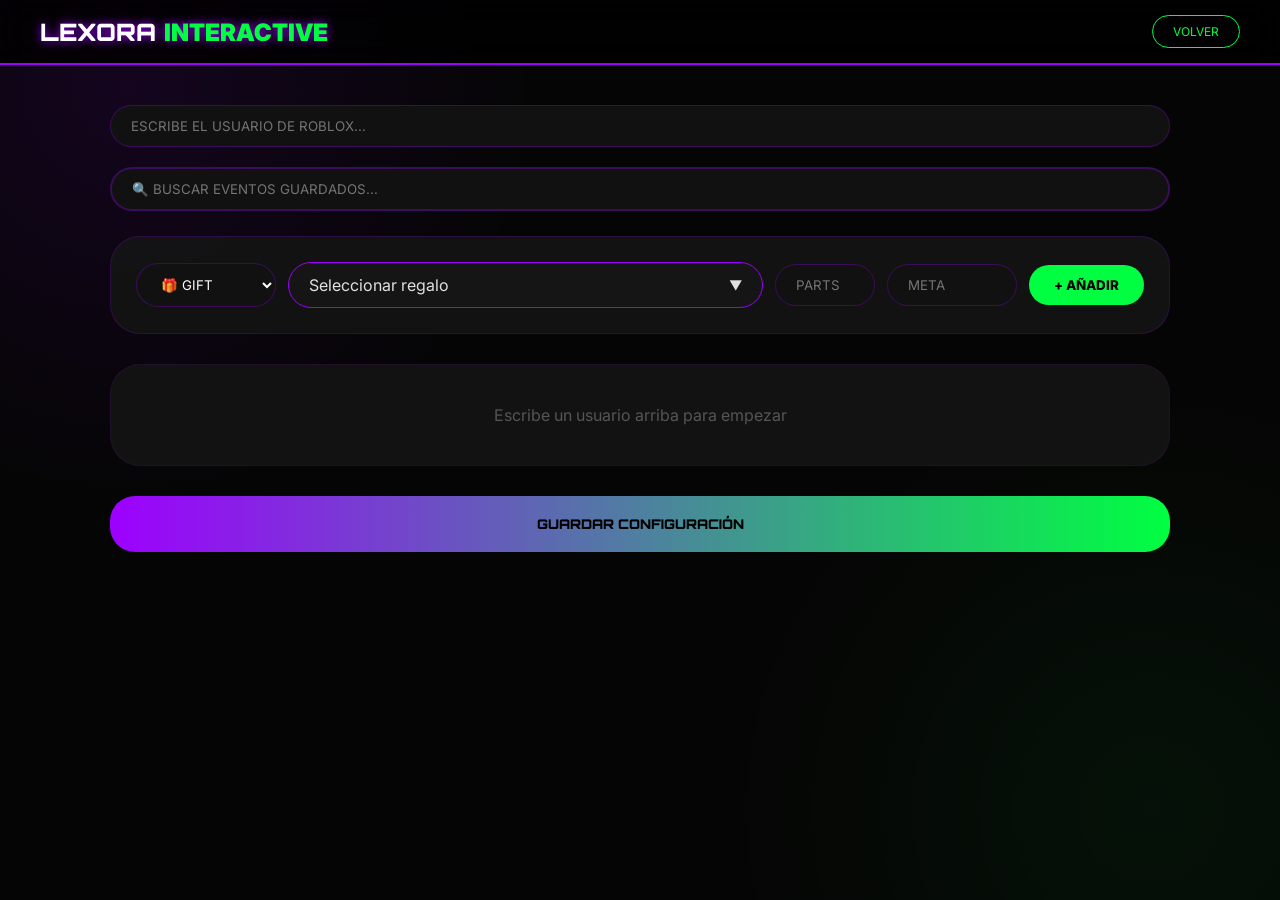
==== commit c89bdb6c: "Update interactivo.html" ====
--- a/public/interactivo.html
+++ b/public/interactivo.html
@@ -12,7 +12,7 @@
         --neon-purple: #9d00ff;
         --dark-bg: #050505;
         --card-bg: rgba(20, 20, 20, 0.9);
-        --radius: 25px; /* Bordes extra redondos */
+        --radius: 25px; 
     }
 
     *{margin:0;padding:0;box-sizing:border-box;font-family:'Inter',sans-serif;}
@@ -26,7 +26,6 @@
         min-height: 100vh;
     }
 
-    /* HEADER */
     .header {
         display: flex;
         justify-content: space-between;
@@ -55,7 +54,6 @@
 
     .container { padding: 40px 20px; max-width: 1100px; margin: auto; }
 
-    /* INPUTS REDONDOS */
     input, select {
         padding: 12px 20px;
         border-radius: var(--radius);
@@ -67,10 +65,11 @@
     }
     input:focus { border-color: var(--neon-green); box-shadow: 0 0 10px rgba(0, 255, 65, 0.2); }
 
-    .top-controls { display: grid; grid-template-columns: 1fr 1fr; gap: 15px; margin-bottom: 20px; }
+    .top-controls { margin-bottom: 20px; }
+    #robloxUser { width: 100%; } /* Ahora ocupa todo el ancho */
+
     .search { width: 100%; margin-bottom: 25px; border-width: 2px; }
 
-    /* PANEL DE AGREGAR */
     .add-box {
         display: flex;
         gap: 12px;
@@ -83,7 +82,6 @@
         align-items: center;
     }
 
-    /* SELECTOR CON BUSCADOR */
     .selector-wrapper { position: relative; flex: 1; min-width: 250px; }
     .selected-box {
         background: #151515;
@@ -129,13 +127,11 @@
     .item:hover { background: rgba(157, 0, 255, 0.2); color: var(--neon-green); }
     .item img { width: 30px; height: 30px; border-radius: 8px; }
 
-    /* TABLA */
     .table-container { background: var(--card-bg); border-radius: 30px; border: 1px solid rgba(157, 0, 255, 0.1); overflow: hidden; }
     .table { width: 100%; border-collapse: collapse; }
     .table th { background: rgba(157, 0, 255, 0.1); color: var(--neon-green); padding: 20px; text-align: left; font-size: 11px; letter-spacing: 2px; }
     .row td { padding: 15px 20px; border-bottom: 1px solid rgba(255,255,255,0.03); }
 
-    /* BOTONES */
     .btn-add { background: var(--neon-green); color: #000; font-weight: 800; padding: 12px 25px; border-radius: var(--radius); border: none; cursor: pointer; transition: 0.3s; }
     .btn-add:hover { transform: scale(1.05); box-shadow: 0 0 20px var(--neon-green); }
 
@@ -157,7 +153,6 @@
     }
     .save-btn:hover { letter-spacing: 3px; filter: brightness(1.2); }
 
-    /* Scrollbar */
     ::-webkit-scrollbar { width: 6px; }
     ::-webkit-scrollbar-thumb { background: var(--neon-purple); border-radius: 10px; }
 </style>
@@ -172,11 +167,10 @@
 
 <div class="container">
     <div class="top-controls">
-        <input id="robloxUser" placeholder="USUARIO ROBLOX">
-        <input id="adminCode" type="password" placeholder="ADMIN PASS">
+        <input id="robloxUser" placeholder="ESCRIBE EL USUARIO DE ROBLOX...">
     </div>
 
-    <input class="search" placeholder="🔍 BUSCAR EN TUS EVENTOS GUARDADOS..." onkeyup="filterTable()" id="searchTable">
+    <input class="search" placeholder="🔍 BUSCAR EVENTOS GUARDADOS..." onkeyup="filterTable()" id="searchTable">
 
     <div class="add-box">
         <select id="type" onchange="checkType()">
@@ -192,9 +186,8 @@
                 <small>▼</small>
             </div>
             <div id="dropdown" class="dropdown-content">
-                <input type="text" class="dropdown-search" id="giftSearch" placeholder="Buscar regalo..." onkeyup="filterGifts(event)">
-                <div id="itemsList" class="items-list">
-                    </div>
+                <input type="text" class="dropdown-search" id="giftSearch" placeholder="Escribe para buscar..." onkeyup="filterGifts(event)">
+                <div id="itemsList" class="items-list"></div>
             </div>
         </div>
 
@@ -214,7 +207,7 @@
     let allEvents = JSON.parse(localStorage.getItem("eventsByUser")) || {};
     let selectedGiftName = "";
     let giftImages = {};
-    let giftsData = []; // Para el buscador
+    let giftsData = [];
 
     function toggleDropdown() {
         const d = document.getElementById("dropdown");
@@ -222,7 +215,6 @@
         if(d.style.display === "block") document.getElementById("giftSearch").focus();
     }
 
-    // Cerrar dropdown si se hace click fuera
     window.onclick = function(event) {
         if (!event.target.closest('.selector-wrapper')) {
             document.getElementById("dropdown").style.display = "none";
@@ -236,7 +228,6 @@
             renderGiftList(giftsData);
         } catch (e) { 
             console.log("Error cargando lista");
-            // Placeholder para test
             giftsData = [{name: "Rose", image: ""}, {name: "Coffee", image: ""}, {name: "TikTok", image: ""}];
             renderGiftList(giftsData);
         }
@@ -280,17 +271,14 @@
     }
 
     function getUser() {
-        const user = document.getElementById("robloxUser").value.trim();
-        const code = document.getElementById("adminCode").value.trim();
-        if(user.toLowerCase() === "todos") return code === "admin24" ? "ALL_USERS" : null;
-        return user || null;
+        return document.getElementById("robloxUser").value.trim() || null;
     }
 
     function renderTable() {
         const user = getUser();
         const table = document.getElementById("mainTable");
         if(!user) {
-            table.innerHTML = "<tr><td style='text-align:center; padding:40px; color:#555;'>Ingresa usuario para editar</td></tr>";
+            table.innerHTML = "<tr><td style='text-align:center; padding:40px; color:#555;'>Escribe un usuario arriba para empezar</td></tr>";
             return;
         }
 
@@ -306,7 +294,7 @@
                 <td style="color:var(--neon-green)">${user}</td>
                 <td><b style="color:var(--neon-purple)">${e.type.toUpperCase()}</b></td>
                 <td>${id}</td>
-                <td><input value="${e.parts}" onchange="updateValue('${id}', this.value)" style="width:70px; padding:5px 10px;"></td>
+                <td><input value="${e.parts}" onchange="updateValue('${id}', this.value)" style="width:70px; padding:5px 10px; border-radius:10px;"></td>
                 <td>${e.targetLikes || '-'}</td>
                 <td>
                     <button class="test-btn" onclick="alert('Test: ${id}')">TEST</button>
@@ -319,15 +307,15 @@
 
     function addEvent() {
         const user = getUser();
-        if(!user) return alert("Usuario inválido");
+        if(!user) return alert("Escribe un usuario de Roblox");
         const type = document.getElementById("type").value;
         const parts = Number(document.getElementById("newParts").value);
         const targetLikes = Number(document.getElementById("targetLikes").value);
 
         if(!allEvents[user]) allEvents[user] = {};
         
-        let key = type === "gift" ? selectedGiftName : type + (targetLikes || "");
-        if(!key || key === "Seleccionar regalo") return alert("Elige un regalo");
+        let key = type === "gift" ? selectedGiftName : (type + (targetLikes || ""));
+        if(!key || key === "Seleccionar regalo") return alert("Elige un regalo de la lista");
 
         allEvents[user][key] = { type, parts, targetLikes };
         renderTable();
@@ -340,13 +328,15 @@
 
     function deleteEv(id) {
         const user = getUser();
-        delete allEvents[user][id];
-        renderTable();
+        if(confirm(`¿Eliminar ${id}?`)) {
+            delete allEvents[user][id];
+            renderTable();
+        }
     }
 
     function saveData() {
         localStorage.setItem("eventsByUser", JSON.stringify(allEvents));
-        alert("¡Configuración guardada!");
+        alert("¡Configuración guardada correctamente!");
     }
 
     function filterTable() {
